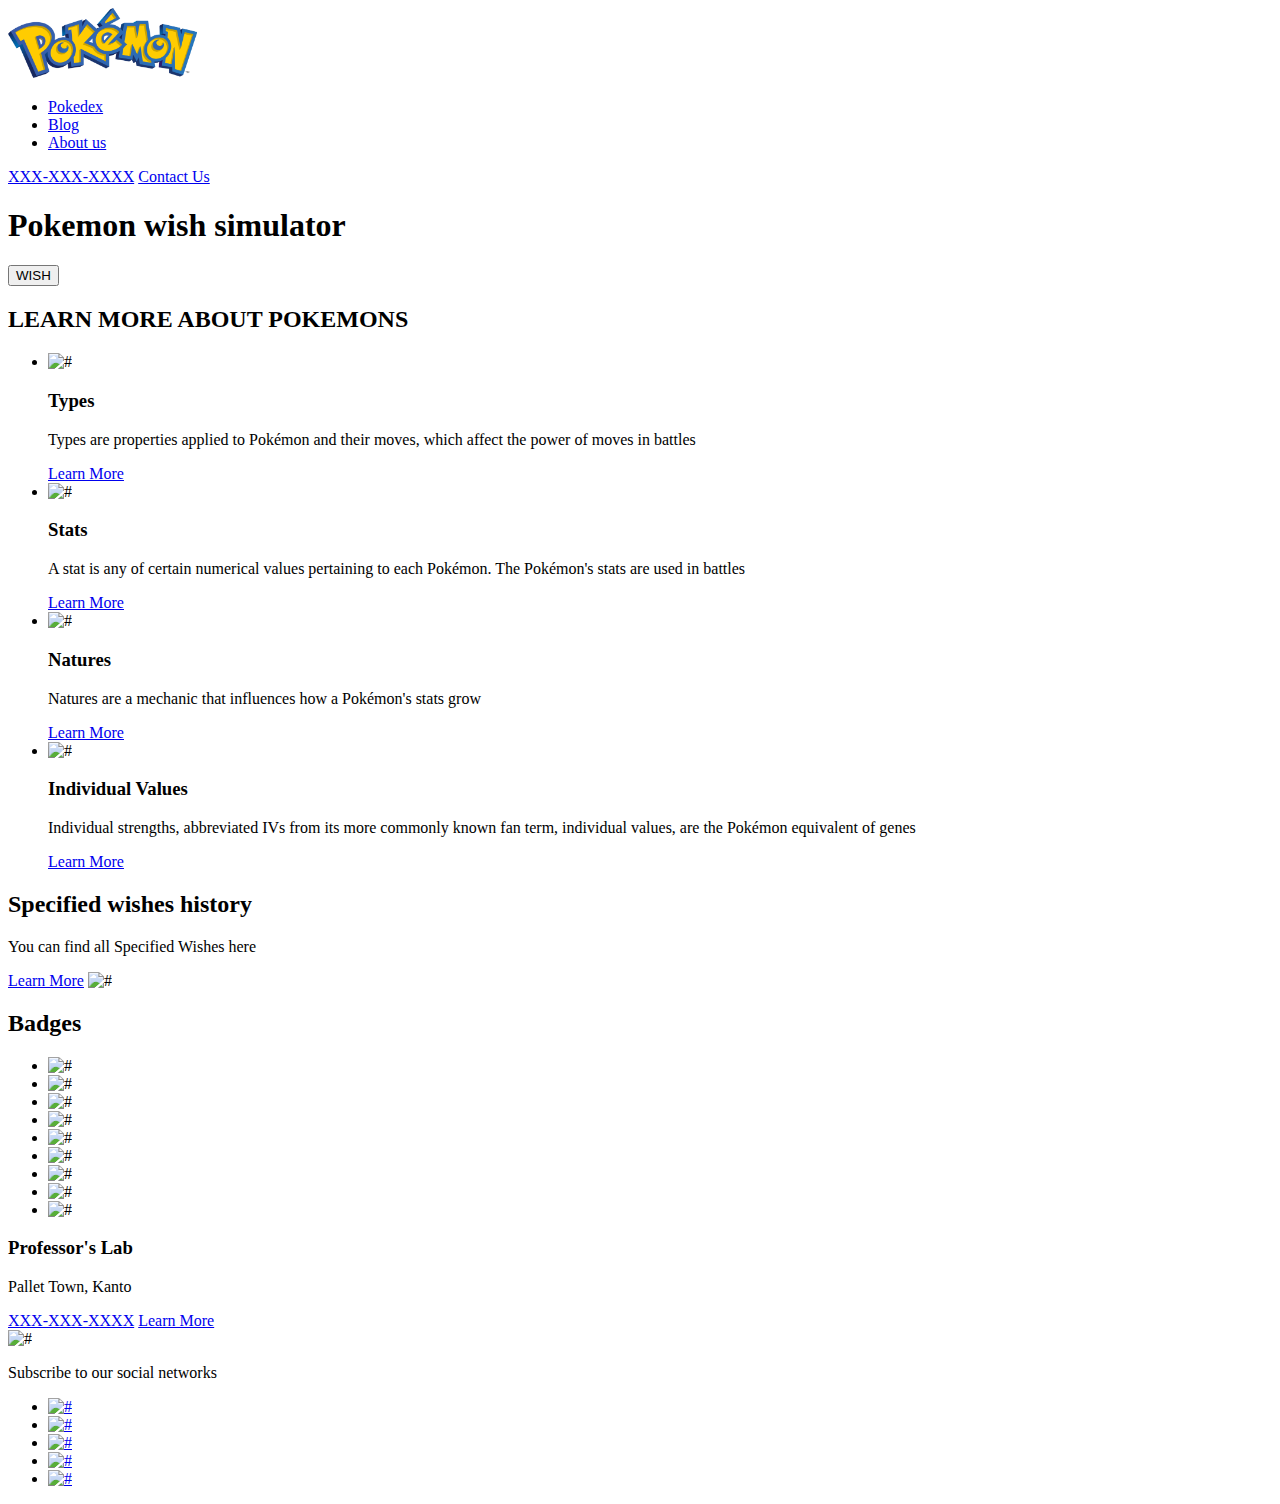
==== index.html @ 043378f1 "hw_2" ====
<!DOCTYPE html>
<html lang="en">
<head>
    <meta charset="utf-8">
    <meta http-equiv="X-UA-Compatible" content="IE=edge">
    <meta name="viewport" content="width=device-width, initial-scale=1.0">
    <title>Document</title>
</head>
<body>
    <header>
        <img src="img/logo.svg.png" alt="Logo" width="189">
        <nav>
            <ul>
                <li>
                    <a href="#">Pokedex</a>
                </li>
                <li>
                    <a href="#">Blog</a>
                </li>
                <li>
                    <a href="#">About us</a>
                </li>
            </ul>
        </nav>
        <a href="tel:XXXXXXXXXXX">XXX-XXX-XXXX</a>
        <a href="#" class="button">Contact Us</a>
    </header>

    <main>
        <section class="banner">
            <h1>Pokemon wish simulator</h1>
            <button>WISH</button>
        </section>

        <section>
            <h2>LEARN MORE ABOUT POKEMONS</h2>
            <ul>
                <li>
                    <img src="#" alt="#">
                    <h3>Types</h3>
                    <p>Types are properties applied to Pokémon and their moves, which affect the power of moves in battles</p>
                    <a href="#" class="button">Learn More</a>
                </li>
                <li>
                    <img src="#" alt="#">
                    <h3>Stats</h3>
                    <p>A stat is any of certain numerical values pertaining to each Pokémon. The Pokémon's stats are used in battles</p>
                    <a href="#" class="button">Learn More</a>
                </li>
                <li>
                    <img src="#" alt="#">
                    <h3>Natures</h3>
                    <p>Natures are a mechanic that influences how a Pokémon's stats grow</p>
                    <a href="#" class="button">Learn More</a>
                </li>
                <li>
                    <img src="#" alt="#">
                    <h3>Individual Values</h3>
                    <p>Individual strengths, abbreviated IVs from its more commonly known fan term, individual values, are the Pokémon equivalent of genes</p>
                    <a href="#" class="button">Learn More</a>
                </li>
            </ul>
        </section>

        <section>
            <h2>Specified wishes history</h2>
            <p>You can find all Specified Wishes here</p>
            <a href="#">Learn More</a>
            <img src="#" alt="#">
        </section>

        <section>
            <h2>Badges</h2>
            <ul>
                <li>
                    <img src="#" alt="#">
                </li>
                <li>
                    <img src="#" alt="#">
                </li>
                <li>
                    <img src="#" alt="#">
                </li>
                <li>
                    <img src="#" alt="#">
                </li>
                <li>
                    <img src="#" alt="#">
                </li>
                <li>
                    <img src="#" alt="#">
                </li>
                <li>
                    <img src="#" alt="#">
                </li>
                <li>
                    <img src="#" alt="#">
                </li>
                <li>
                    <img src="#" alt="#">
                </li>
            </ul>
        </section>
    </main>

    <article>
        <div>
            <h3>Professor's Lab</h3>
            <p>Pallet Town, Kanto</p>
            <a href="tel:XXXXXXXXXXX">XXX-XXX-XXXX</a>
            <a href="#" class="button">Learn More</a>
        </div>
        <img src="#" alt="#">
    </article>

    <footer>
        <p>Subscribe to our social networks</p>
        <ul>
            <li>
                <a href="#">
                    <img src="#" alt="#">
                </a>
            </li>
            <li>
                <a href="#">
                    <img src="#" alt="#">
                </a>
            </li>
            <li>
                <a href="#">
                    <img src="#" alt="#">
                </a>
            </li>
            <li>
                <a href="#">
                    <img src="#" alt="#">
                </a>
            </li>
            <li>
                <a href="#">
                    <img src="#" alt="#">
                </a>
            </li>
        </ul>
    </footer>
</body>
</html>
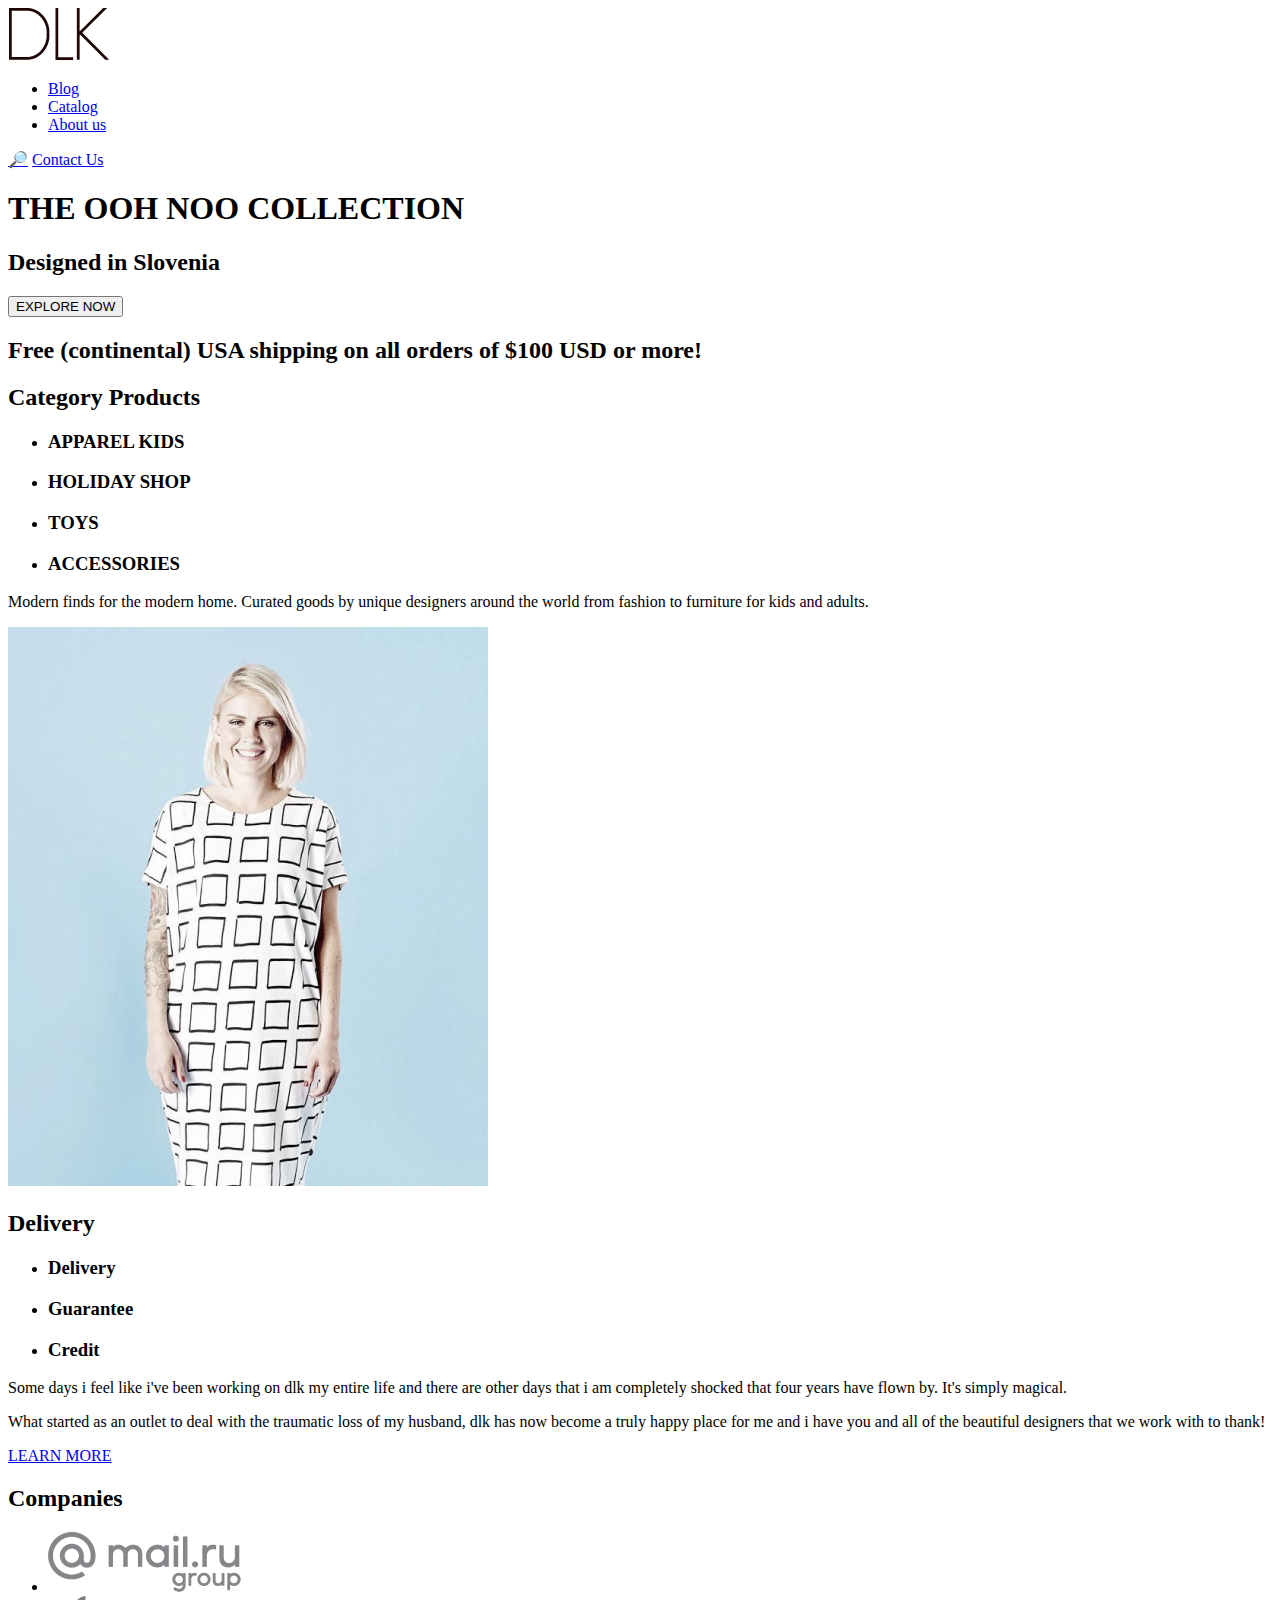
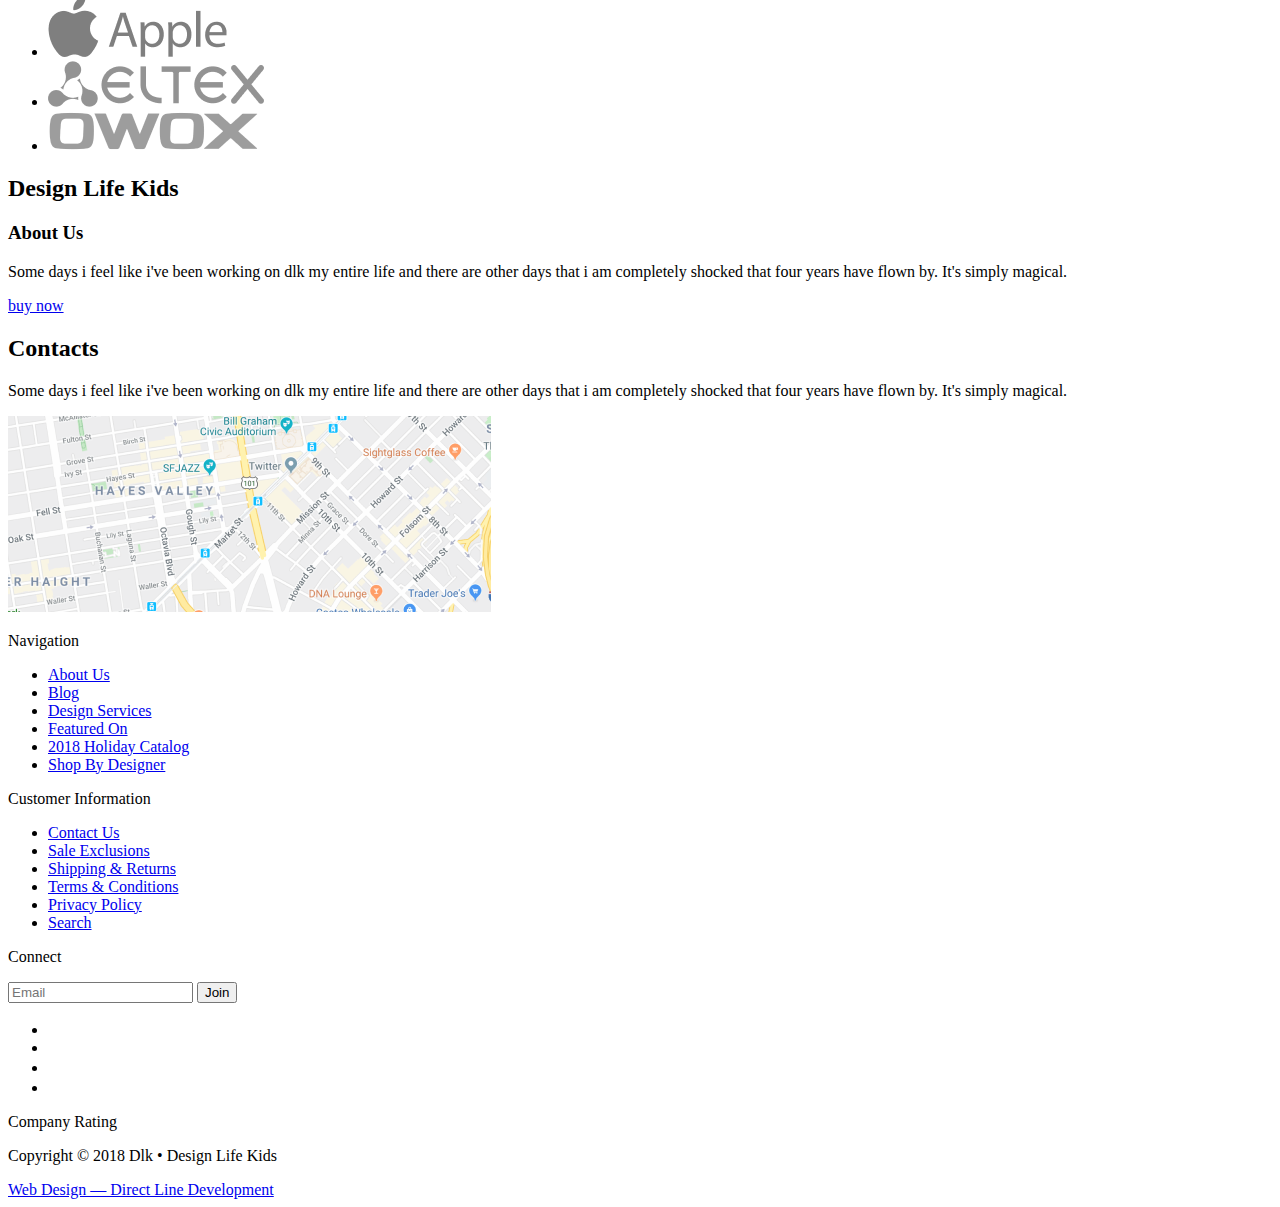
==== commit 22998990: "Merge pull request #4 from Vinroro/main" ====
--- a/index.html
+++ b/index.html
@@ -8,96 +8,86 @@
 </head>
 <body>
     <header>
-        <img src="img/logo.svg.png" alt="Logo" width="189">
+        <img src="img/logo.png" alt="Logo">
         <nav>
             <ul>
                 <li>
-                    <a href="#">Pokedex</a>
+                    <a href="#">Blog</a>
                 </li>
                 <li>
-                    <a href="#">Blog</a>
+                    <a href="#">Catalog</a>
                 </li>
                 <li>
                     <a href="#">About us</a>
                 </li>
             </ul>
         </nav>
-        <a href="tel:XXXXXXXXXXX">XXX-XXX-XXXX</a>
-        <a href="#" class="button">Contact Us</a>
+        <a href="#">🔎</a>
+        <a href="#">Contact Us</a>
     </header>
 
     <main>
         <section class="banner">
-            <h1>Pokemon wish simulator</h1>
-            <button>WISH</button>
+            <h1>THE OOH NOO
+                COLLECTION</h1>
+            <h2>Designed in Slovenia</h2>
+            <button>EXPLORE NOW</button>
+            <h2>Free (continental) USA shipping on all orders of $100 USD or more!</h2>
         </section>
 
         <section>
-            <h2>LEARN MORE ABOUT POKEMONS</h2>
+            <h2>Category Products</h2>
             <ul>
                 <li>
-                    <img src="#" alt="#">
-                    <h3>Types</h3>
-                    <p>Types are properties applied to Pokémon and their moves, which affect the power of moves in battles</p>
-                    <a href="#" class="button">Learn More</a>
+                    <h3>APPAREL
+                        KIDS</h3>
                 </li>
                 <li>
-                    <img src="#" alt="#">
-                    <h3>Stats</h3>
-                    <p>A stat is any of certain numerical values pertaining to each Pokémon. The Pokémon's stats are used in battles</p>
-                    <a href="#" class="button">Learn More</a>
+                    <h3>HOLIDAY SHOP</h3>
                 </li>
                 <li>
-                    <img src="#" alt="#">
-                    <h3>Natures</h3>
-                    <p>Natures are a mechanic that influences how a Pokémon's stats grow</p>
-                    <a href="#" class="button">Learn More</a>
+                    <h3>TOYS</h3>
                 </li>
                 <li>
-                    <img src="#" alt="#">
-                    <h3>Individual Values</h3>
-                    <p>Individual strengths, abbreviated IVs from its more commonly known fan term, individual values, are the Pokémon equivalent of genes</p>
-                    <a href="#" class="button">Learn More</a>
+                    <h3>ACCESSORIES</h3>
                 </li>
             </ul>
+            <p>Modern finds for the modern home. Curated goods by unique designers around the world from fashion to furniture for kids and adults.</p>
         </section>
 
         <section>
-            <h2>Specified wishes history</h2>
-            <p>You can find all Specified Wishes here</p>
-            <a href="#">Learn More</a>
-            <img src="#" alt="#">
+            <img src="img/delivery.png" alt="Delivery">
+            <h2>Delivery</h2>
+            <ul>
+                <li>
+                    <h3>Delivery</h3>
+                </li>
+                <li>
+                    <h3>Guarantee</h3>
+                </li>
+                <li>
+                    <h3>Credit</h3>
+                </li>
+            </ul>
+            <p>Some days i feel like i've been working on dlk my entire life and there are other days that i am completely shocked that four years have flown by. It's simply magical.</p>
+            <p>What started as an outlet to deal  with the traumatic loss of my husband, dlk has now become a truly happy place for me and i have you and all of the beautiful designers that we work with to thank!</p>
+            <a href="#" class="button">LEARN MORE</a>
         </section>
 
         <section>
-            <h2>Badges</h2>
+            <h2>Companies</h2>
             <ul>
                 <li>
-                    <img src="#" alt="#">
+                    <img src="img/companies_1.png" alt="Mail">
                 </li>
                 <li>
-                    <img src="#" alt="#">
+                    <img src="img/companies_2.png" alt="Apple">
                 </li>
                 <li>
-                    <img src="#" alt="#">
+                    <img src="img/companies_3.png" alt="Eltex">
                 </li>
                 <li>
-                    <img src="#" alt="#">
-                </li>
-                <li>
-                    <img src="#" alt="#">
-                </li>
-                <li>
-                    <img src="#" alt="#">
-                </li>
-                <li>
-                    <img src="#" alt="#">
-                </li>
-                <li>
-                    <img src="#" alt="#">
-                </li>
-                <li>
-                    <img src="#" alt="#">
+                    <img src="img/companies_4.png" alt="Owox">
                 </li>
             </ul>
         </section>
@@ -105,43 +95,97 @@
 
     <article>
         <div>
-            <h3>Professor's Lab</h3>
-            <p>Pallet Town, Kanto</p>
-            <a href="tel:XXXXXXXXXXX">XXX-XXX-XXXX</a>
-            <a href="#" class="button">Learn More</a>
+            <h2>Design Life Kids</h2>
+            <h3>About Us</h3>
+            <p>Some days i feel like i've been working on dlk my entire life and there are other days that i am completely shocked that four years have flown by. It's simply magical.  </p>
+            <a href="#" class="button">buy now</a>
         </div>
-        <img src="#" alt="#">
+        <div>
+            <h2>Contacts</h2>
+            <p>Some days i feel like i've been working on dlk my entire life and there are other days that i am completely shocked that four years have flown by. It's simply magical.</p>
+        </div>
+        <img src="img/map.png" alt="Map">
     </article>
 
     <footer>
-        <p>Subscribe to our social networks</p>
-        <ul>
-            <li>
-                <a href="#">
-                    <img src="#" alt="#">
-                </a>
-            </li>
-            <li>
-                <a href="#">
-                    <img src="#" alt="#">
-                </a>
-            </li>
-            <li>
-                <a href="#">
-                    <img src="#" alt="#">
-                </a>
-            </li>
-            <li>
-                <a href="#">
-                    <img src="#" alt="#">
-                </a>
-            </li>
-            <li>
-                <a href="#">
-                    <img src="#" alt="#">
-                </a>
-            </li>
-        </ul>
+        <div>
+            <p>Navigation</p>
+            <ul>
+                <li>
+                    <a href="#">About Us</a>
+                </li>
+                <li>
+                    <a href="#">Blog</a>
+                </li>
+                <li>
+                    <a href="#">Design Services</a>
+                </li>
+                <li>
+                    <a href="#">Featured On</a>
+                </li>
+                <li>
+                    <a href="#">2018 Holiday Catalog</a>
+                </li>
+                <li>
+                    <a href="#">Shop By Designer</a>
+                </li>
+            </ul>
+            </div>
+        <div>
+            <p>Customer Information</p>
+            <ul>
+                <li>
+                    <a href="#">Contact Us</a>
+                </li>
+                <li>
+                    <a href="#">Sale Exclusions</a>
+                </li>
+                <li>
+                    <a href="#">Shipping & Returns</a>
+                </li>
+                <li>
+                    <a href="#">Terms & Conditions</a>
+                </li>
+                <li>
+                    <a href="#">Privacy Policy</a>
+                </li>
+                <li>
+                    <a href="#">Search</a>
+                </li>
+            </ul>
+        </div>
+        <div>
+            <p>Connect</p>
+            <input type="text" placeholder="Email">
+            <button>Join</button>
+            <ul>
+                <li>
+                    <a href="#">
+                        <img src="img/socials_1.png" alt="Facebook">
+                    </a>
+                </li>
+                <li>
+                    <a href="#">
+                        <img src="img/socials_2.png" alt="Twitter">
+                    </a>
+                </li>
+                <li>
+                    <a href="#">
+                        <img src="img/socials_3.png" alt="Printerest">
+                    </a>
+                </li>
+                <li>
+                    <a href="#">
+                        <img src="img/socials_4.png" alt="Instagram">
+                    </a>
+                </li>
+            </ul>
+        </div>
+        <div>
+            <p>Company Rating</p>
+            <p>Copyright © 2018 Dlk • Design Life Kids</p>
+            <a href="#">Web Design — Direct Line Development</a>
+        </div>
     </footer>
 </body>
 </html>